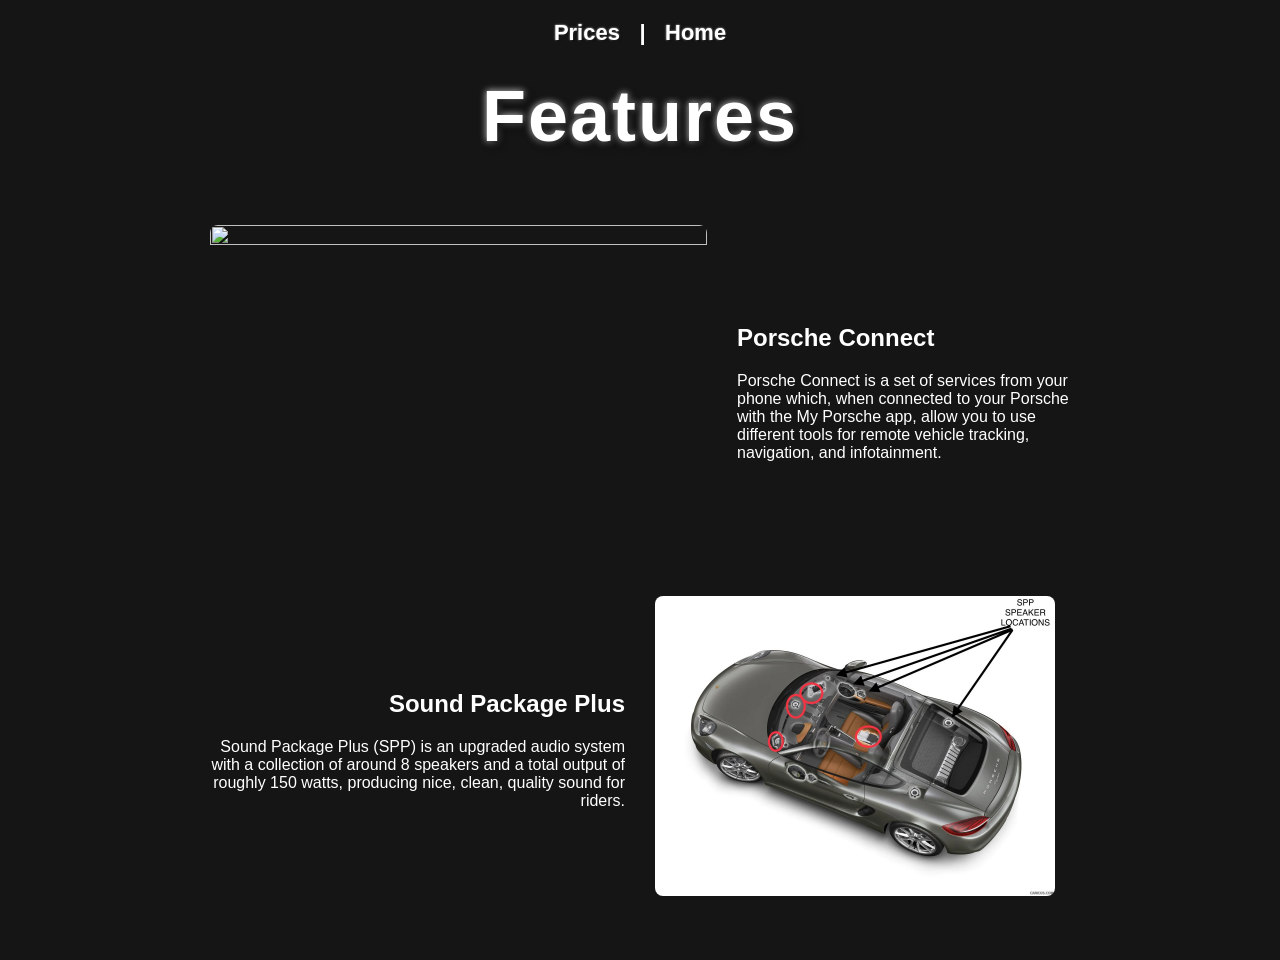
==== features.html @ 54375463 "Features added the actual informational section of features  downloaded 2 new images of porsche conn" ====
<!DOCTYPE html>
<html lang="en">

<head>
    <meta charset="UTF-8">
    <meta name="viewport" content="width=device-width, initial-scale=1.0">
    <title>Porsche 911 Features</title>
    <link rel="stylesheet" href="styles/styles.css">
</head>

<body>
    
    <header>

        <nav class="nav-box">
            <a href="prices.html">Prices</a>
            <span>|</span>
            <a href="index.html">Home</a>
        </nav>

        <h1 class="features-heading">Features</h1>

    </header>

    <main>

        <div class="container">

            <div class="row">
                <div class="media">
                    <img src="assets/porsche_connect.png" width="497" height="331">
                </div>
                <div class="text">
                    <h2>Porsche Connect</h2>
                    <p>Porsche Connect is a set of services from your phone which, when connected to your Porsche with the My Porsche app, allow you to use different tools for remote vehicle tracking, navigation, and infotainment. </p>
                </div>
            </div>
            
            <div class="row-reverse">
                <div class="media">
                    <img src="assets/spp_porsche.png" width="400" height="300">
                </div>
                <div class="reversed-text">
                    <h2>Sound Package Plus</h2>
                    <p>Sound Package Plus (SPP) is an upgraded audio system with a collection of around 8 speakers and a total output of roughly 150 watts, producing nice, clean, quality sound for riders.</p>
                </div>
            </div>

        </div>

    </main>

</body>

</html>
---- styles/styles.css ----
* {
    box-sizing: border-box; 
}


body {
    margin: 0;
    background-color: rgb(21, 21, 21);
    color: white;
    font-family: Helvetica, Arial, sans-serif;
}

.align {
    text-align: center;
}

.hero-text {
    font-weight: bold;
    font-size: clamp(48px, 8vw, 100px);
    z-index: 3;
    position: absolute;
    top: 75%;
    left: 50%;
    transform: translateX(-50%);
    width: 90%;
    margin: 0;
    text-shadow: 3px 3px 8px black, 0px 0px 7px white;
    letter-spacing: 2px;
}

.neon-text {
    font-weight: bold;
    font-size: clamp(40px, 7vw, 72px);
    margin: 0 0 40px;
    text-shadow: 3px 3px 8px black, 0px 0px 7px white;
    letter-spacing: 2px;
}

.hero-media {
    z-index: 1;
    object-fit: cover;
    width: 100%;
    height: 100%;
    position: absolute;
    top: 0;
    left: 0;
}

.hero::after {
    content: "";
    position: absolute;
    inset: 0;
    z-index: 2;
    pointer-events: none;
    background: linear-gradient(to top, rgb(21, 21, 21) 0%, transparent 45%);
}

nav {
    z-index: 3;
    position: absolute;
    top: 0;
    left: 50%;
    transform: translateX(-50%);
    padding-top: 20px;
    white-space: nowrap;
}

nav a {
    color: white;
    font-size: 22px;
    font-weight: bolder;
    margin: 0 15px;
    text-decoration: none;
    text-shadow: 1px 1px 2px black, 0px 0px 2px white;
    display: inline-block;
    transition: transform 0.25s ease;
}

nav a:hover {
    text-decoration: underline;
    transform: scale(1.08);
}

nav span {
    color: white;
    font-size: 22px;
    font-weight: bolder;
}

.hero {
    position: relative;
    width: 100%;
    height: 100vh;
    overflow: hidden;
}

.nav-box {
    color: #ffffff;
    padding-top: 20px;
}

/* models section styling */

.models {
    padding: 60px 24px;
}

.grid {
    display: grid;
    grid-template-columns: 1fr 1fr;
    gap: 48px;
    max-width: 1100px;
    margin: 0 auto;
}

.card {
    background-color: rgb(72, 72, 72);
    border: 3px solid rgb(60, 60, 60);
    border-radius: 12px;
    width: 100%;
    overflow: hidden;
    transition: transform 0.25s ease, box-shadow 0.25s ease, border-color 0.25s ease;
}

.card:hover {
    transform: scale(1.03);
    border-color: rgb(197, 197, 197);
    box-shadow: 4px 4px 18px rgb(0, 0, 0);
}

.card-image {
    display: block;
    width: 100%;
    height: auto;
    aspect-ratio: 1 / 1;
    object-fit: cover;
    border-bottom: 3px solid rgb(65, 65, 65);
}

.card-info {
    padding: 24px 28px 32px;
}

.card-info h3 {
    font-weight: bolder;
    font-size: 26px;
    margin: 0 0 16px;
}

.card-info p {
    font-weight: normal;
    font-size: 18px;
    margin: 8px 0;
}

/* FAQ section styling */

.FAQ {
    padding: 20px 24px 80px;
}

.FAQ-container {
    font-size: 18px;
    max-width: 760px;
    margin: 0 auto;
    text-align: left;
}

.FAQ-item {
    border-bottom: 1px solid rgb(75, 75, 75);
    border-radius: 3px;
    width: 100%;
    margin-bottom: 8px;
}

.FAQ-item:hover {
    background-color: rgb(30, 30, 30);
}

.question-button {
    font-size: 18px;
    padding: 18px 16px;
    text-align: left;
    cursor: pointer;
}

.question-button:focus-visible {
    outline: 2px solid white;
    outline-offset: 2px;
}

.answer {
    font-size: 16px;
    line-height: 1.5;
    padding: 0 16px 20px 32px;
    margin: 0;
    text-align: left;
    color: rgb(190, 190, 190);
}

@media (max-width: 800px) {
    .grid {
        grid-template-columns: 1fr;
        gap: 28px;
    }

    .card:hover {
        transform: none;
    }
}

@media (prefers-reduced-motion: reduce) {
    nav a,
    .card {
        transition: none;
    }

    nav a:hover,
    .card:hover {
        transform: none;
    }
}

/* FEATURES PAGE */

.features-heading {
    text-align: center;
    margin-top: 75px;
    font-weight: bold;
    font-size: clamp(40px, 7vw, 72px);
    text-shadow: 3px 3px 8px black, 0px 0px 7px white;
    letter-spacing: 2px;
}

img {
    max-width: 100%;
    height: auto;
    border-radius: 8px;
  }
  

.container {
    max-width: 900px;
    margin: 0 auto;
    padding: 20px;
}
  
.row {
    display: flex;
    align-items: center;
    gap: 30px;           
    margin-bottom: 40px; 
}
  
.row-reverse {
    display: flex;
    align-items: center;
    gap: 30px;
    margin-bottom: 40px;
    flex-direction: row-reverse;
}
  
.media, 
.text {
    flex: 1;
}

.reversed-text {
    flex: 1;
    text-align: right;
}
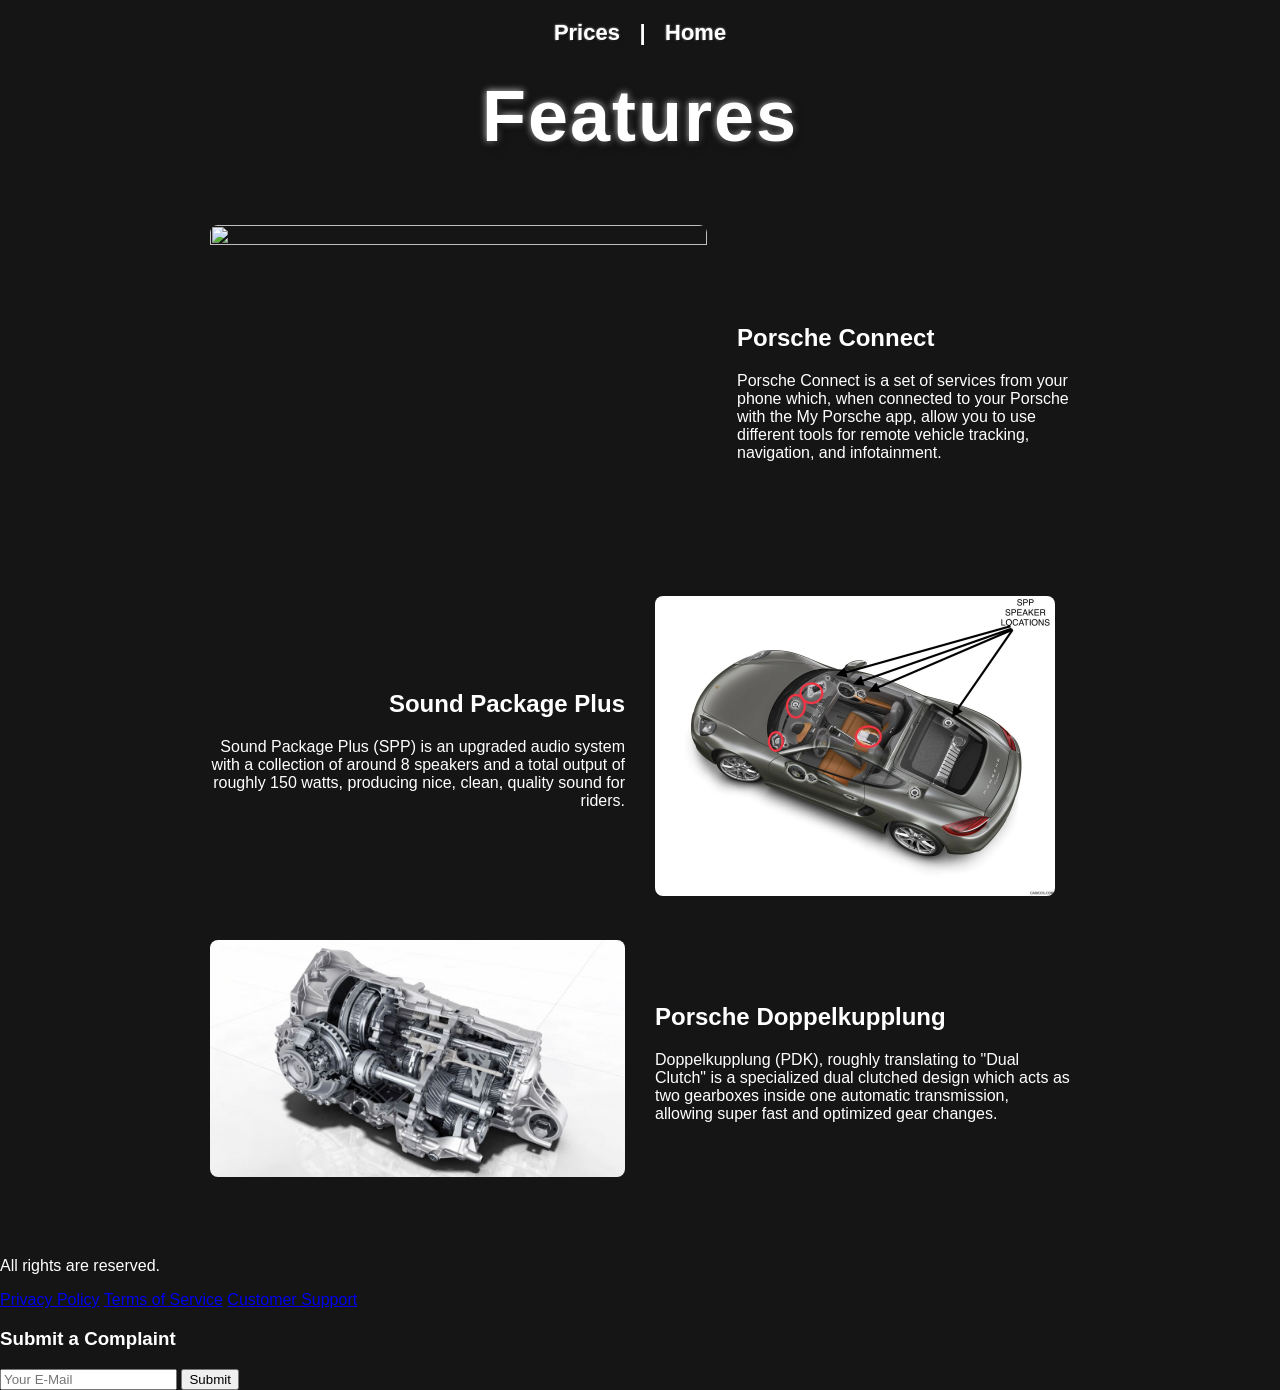
==== commit 5537c875: "More Features added 2 more features with their respective images, information, and row order  added " ====
--- a/features.html
+++ b/features.html
@@ -24,29 +24,63 @@
 
     <main>
 
-        <div class="container">
+        <section>
 
-            <div class="row">
-                <div class="media">
-                    <img src="assets/porsche_connect.png" width="497" height="331">
+            <div class="container">
+
+                <div class="row">
+                    <div class="media">
+                        <img src="assets/porsche_connect.png" width="497" height="331">
+                    </div>
+                    <div class="text">
+                        <h2>Porsche Connect</h2>
+                        <p>Porsche Connect is a set of services from your phone which, when connected to your Porsche with the My Porsche app, allow you to use different tools for remote vehicle tracking, navigation, and infotainment. </p>
+                    </div>
                 </div>
-                <div class="text">
-                    <h2>Porsche Connect</h2>
-                    <p>Porsche Connect is a set of services from your phone which, when connected to your Porsche with the My Porsche app, allow you to use different tools for remote vehicle tracking, navigation, and infotainment. </p>
+                
+                <div class="row-reverse">
+                    <div class="media">
+                        <img src="assets/spp_porsche.png" width="400" height="300">
+                    </div>
+                    <div class="reversed-text">
+                        <h2>Sound Package Plus</h2>
+                        <p>Sound Package Plus (SPP) is an upgraded audio system with a collection of around 8 speakers and a total output of roughly 150 watts, producing nice, clean, quality sound for riders.</p>
+                    </div>
                 </div>
-            </div>
-            
-            <div class="row-reverse">
-                <div class="media">
-                    <img src="assets/spp_porsche.png" width="400" height="300">
+
+                <div class="row">
+                    <div class="media">
+                        <img src="assets/pdk_porsche.png" width="525" height="300">
+                    </div>
+                    <div class="text">
+                        <h2>Porsche Doppelkupplung</h2>
+                        <p>Doppelkupplung (PDK), roughly translating to "Dual Clutch" is a specialized dual clutched design which acts as two gearboxes inside one automatic transmission, allowing super fast and optimized gear changes.</p>
+                    </div>
                 </div>
-                <div class="reversed-text">
-                    <h2>Sound Package Plus</h2>
-                    <p>Sound Package Plus (SPP) is an upgraded audio system with a collection of around 8 speakers and a total output of roughly 150 watts, producing nice, clean, quality sound for riders.</p>
-                </div>
+
             </div>
 
-        </div>
+        </section>
+
+        <footer>
+
+            <div class="footer-content">
+                <p>All rights are reserved.</p>
+                <a href="#">Privacy Policy</a>
+                <a href="#">Terms of Service</a>
+                <a href="#">Customer Support</a>
+            </div>
+
+            <section class="complaint-form">
+
+                <h3>Submit a Complaint</h3>
+                <form></form>
+                <input type="email" placeholder="Your E-Mail">
+                <button>Submit</button>
+
+            </section>
+
+        </footer>
 
     </main>
 
--- a/styles/styles.css
+++ b/styles/styles.css
@@ -268,4 +268,8 @@
 .reversed-text {
     flex: 1;
     text-align: right;
+}
+
+img:hover {
+    box-shadow: 4px 4px 4px rgb(34, 34, 34);
 }
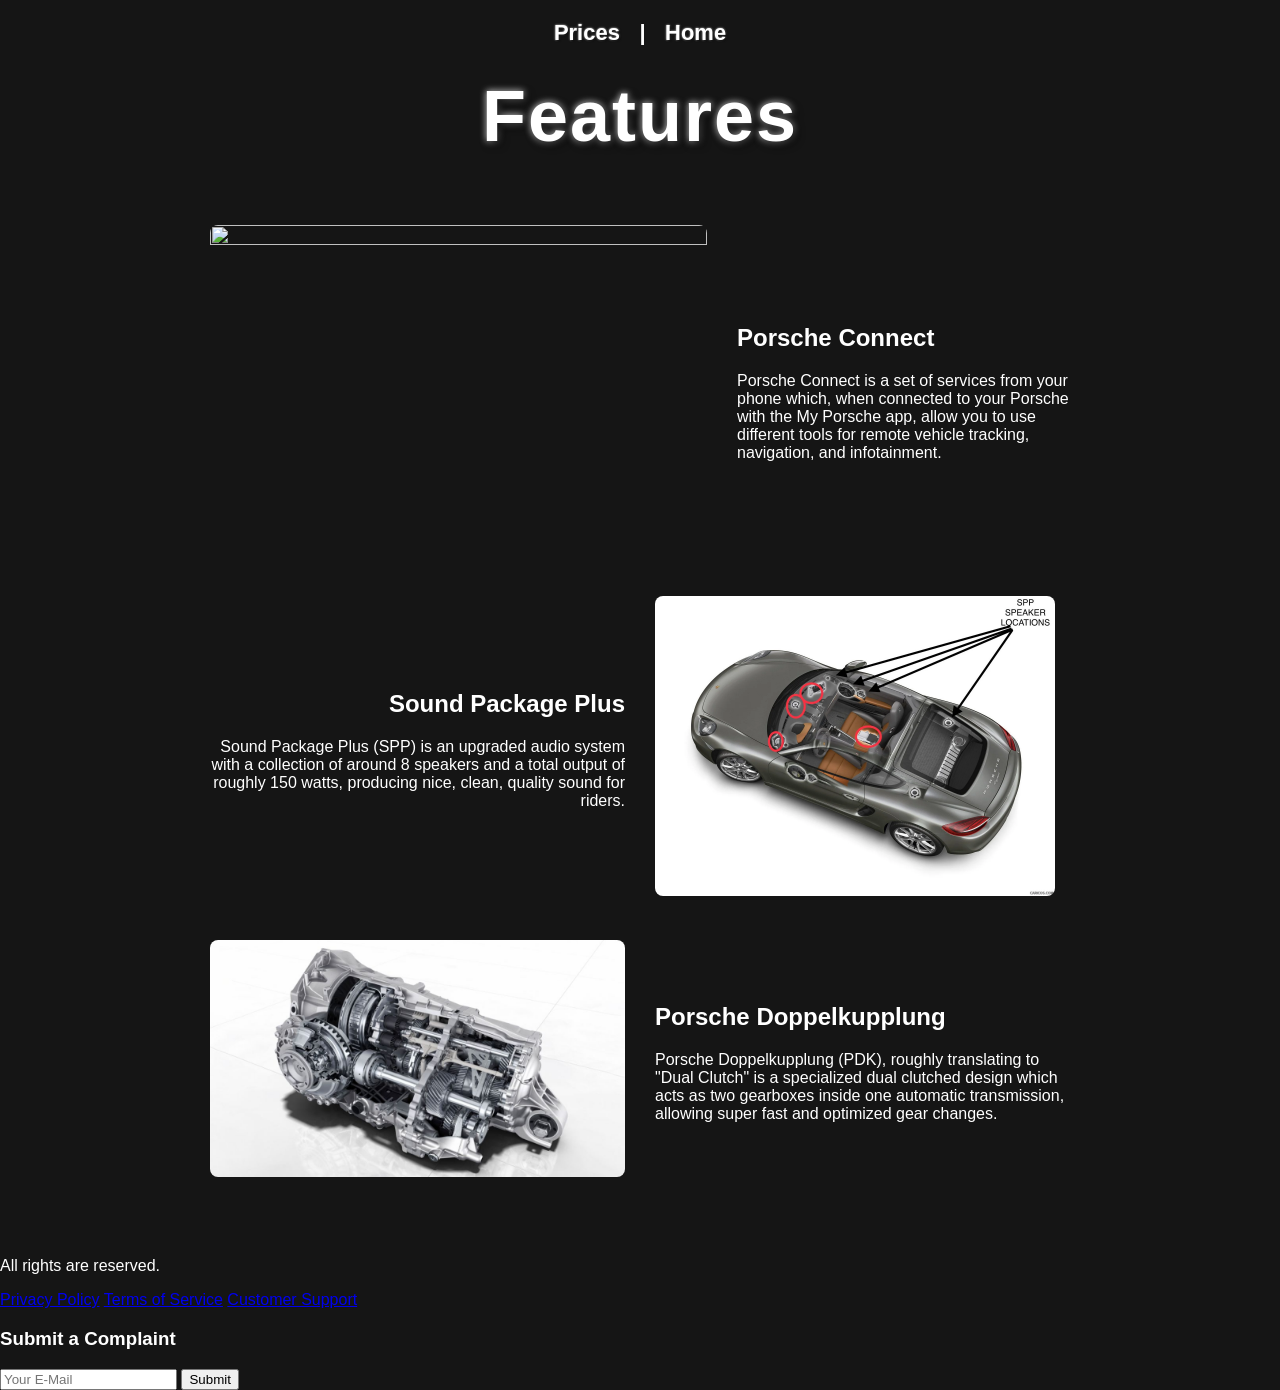
==== commit 161e58fa: "Update features.html" ====
--- a/features.html
+++ b/features.html
@@ -54,7 +54,7 @@
                     </div>
                     <div class="text">
                         <h2>Porsche Doppelkupplung</h2>
-                        <p>Doppelkupplung (PDK), roughly translating to "Dual Clutch" is a specialized dual clutched design which acts as two gearboxes inside one automatic transmission, allowing super fast and optimized gear changes.</p>
+                        <p>Porsche Doppelkupplung (PDK), roughly translating to "Dual Clutch" is a specialized dual clutched design which acts as two gearboxes inside one automatic transmission, allowing super fast and optimized gear changes.</p>
                     </div>
                 </div>
 
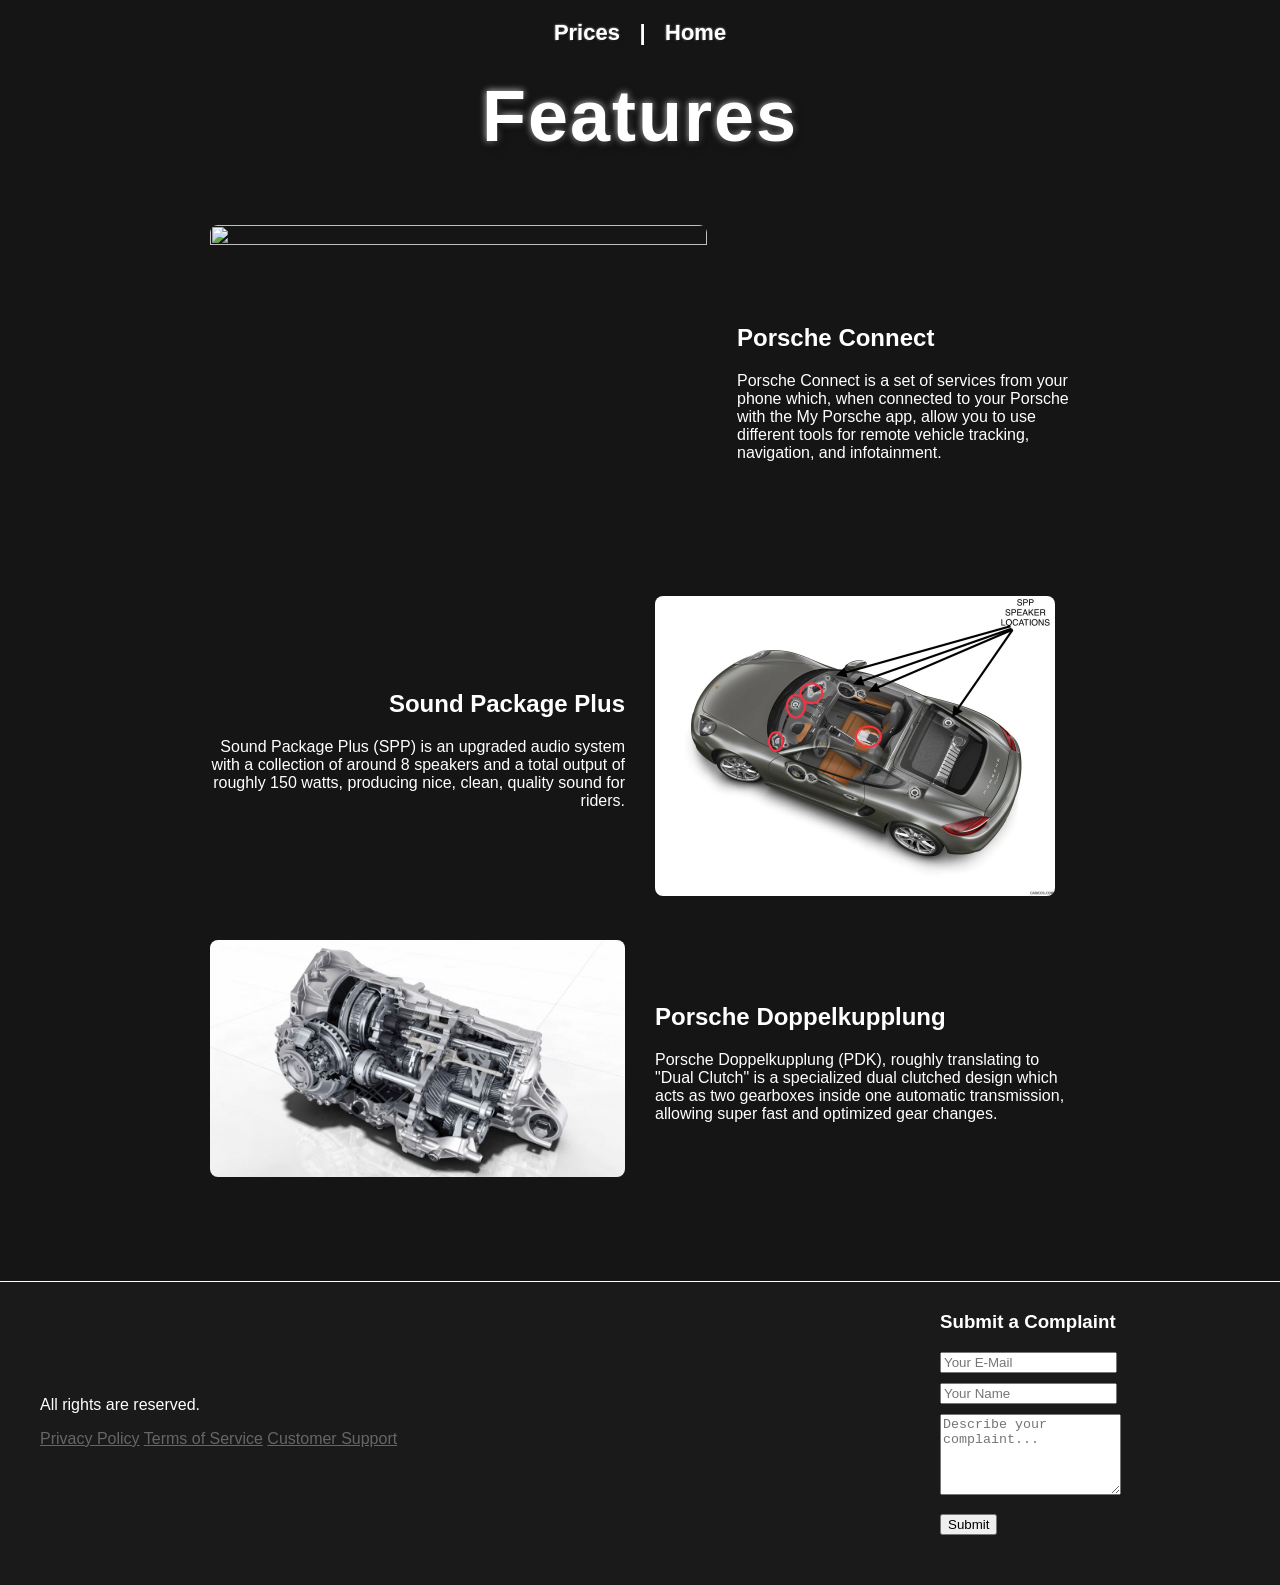
==== commit 7f873c5a: "Footer Tweaks added an extra input for name and a textarea for the complaint  added br between them " ====
--- a/features.html
+++ b/features.html
@@ -75,7 +75,11 @@
 
                 <h3>Submit a Complaint</h3>
                 <form></form>
-                <input type="email" placeholder="Your E-Mail">
+                <input class="complaint-single" type="email" placeholder="Your E-Mail" required>
+                <br>
+                <input class="complaint-single" type="text" placeholder="Your Name" required>
+                <textarea rows="5" placeholder="Describe your complaint..." required></textarea>
+                <br>
                 <button>Submit</button>
 
             </section>
--- a/styles/styles.css
+++ b/styles/styles.css
@@ -272,4 +272,47 @@
 
 img:hover {
     box-shadow: 4px 4px 4px rgb(34, 34, 34);
+}
+
+/* FOOTER STYLES */
+
+footer {
+    background-color: rgb(26, 26, 26);
+    border-top: 1px solid #ffffff;
+    padding: 50px 40px;
+    padding-top: 10px;
+    margin-top: 40px;
+    display: flex;
+    align-items: center;
+    gap: 30px;
+}
+
+.footer-content {
+    margin: 0 auto;
+    flex: 1;
+}
+
+footer a {
+    color: rgb(102, 102, 102);
+}
+
+footer a:hover {
+    color: rgb(158, 158, 158);
+}
+
+.complaint-form {
+    max-width: 300px;
+    flex: 1;
+}
+
+.complaint-single {
+    width: 177px;
+}
+
+input {
+    margin-bottom: 10px;
+}
+
+button {
+    margin-top: 15px;
 }
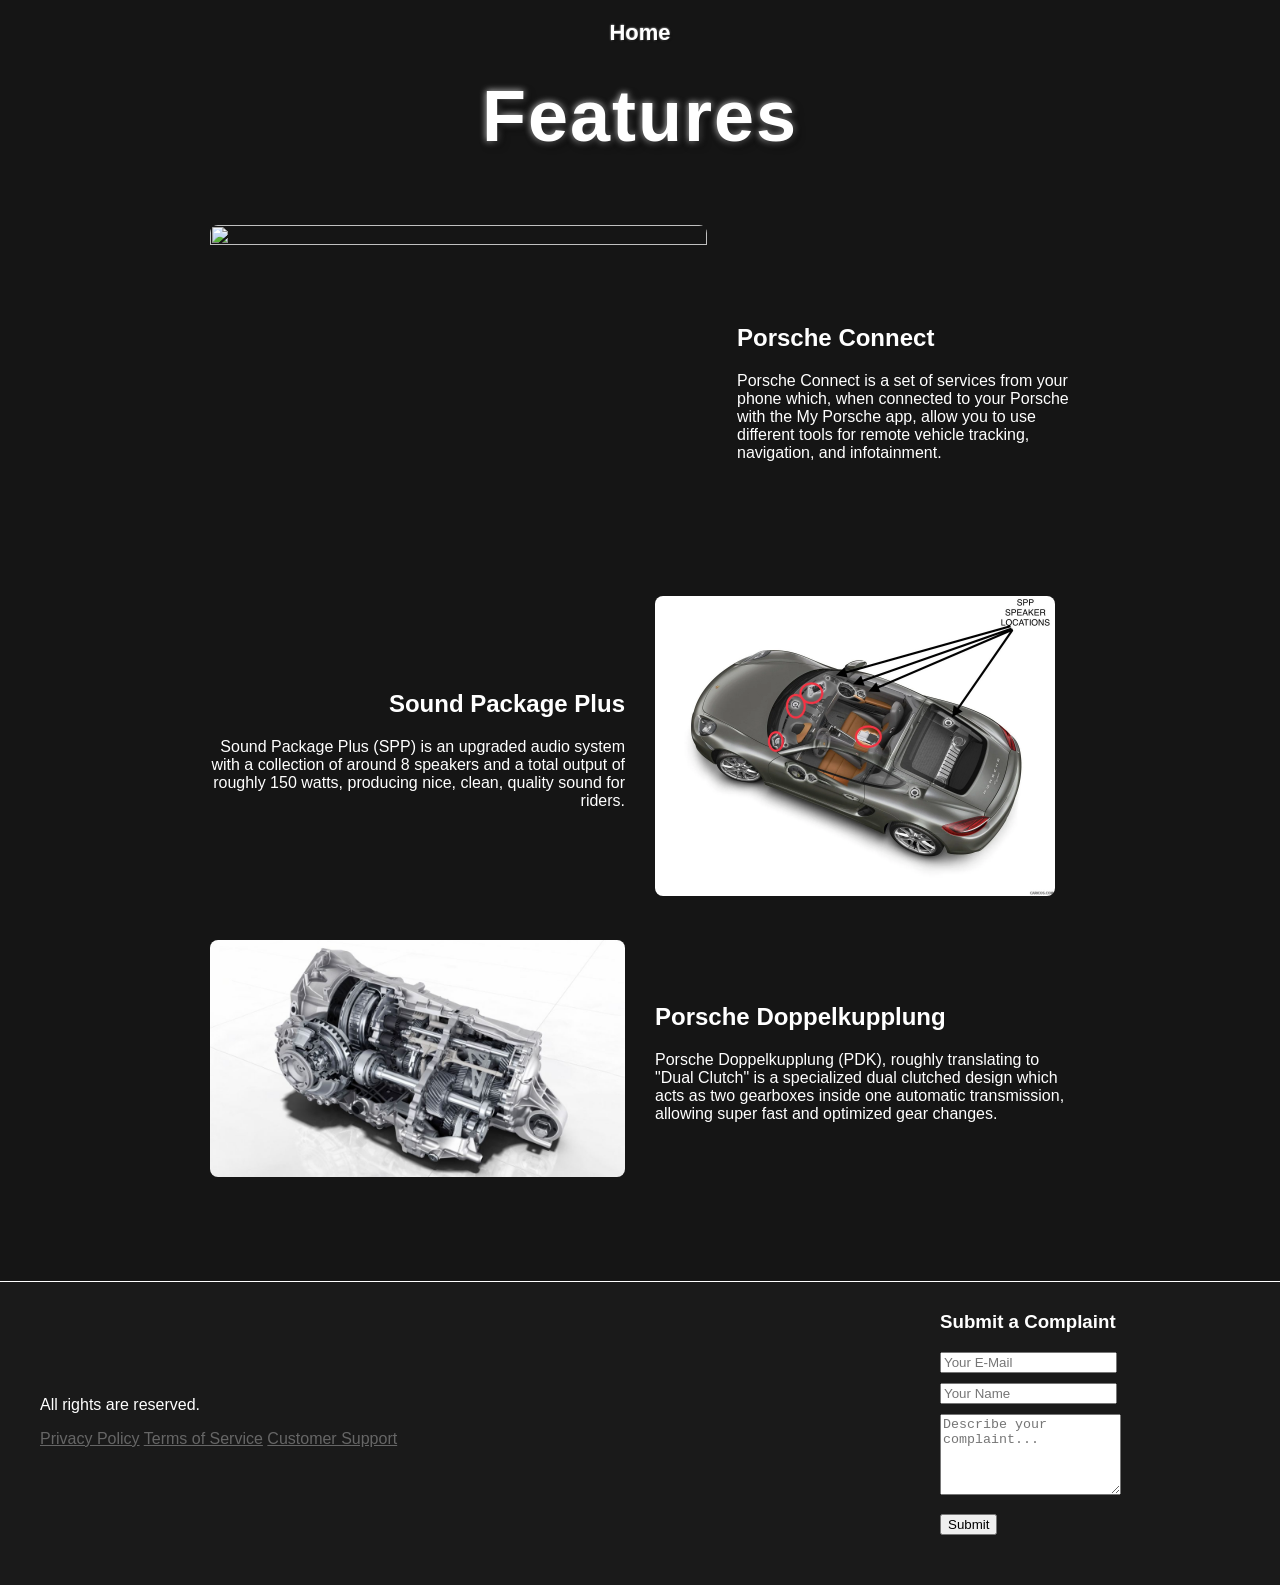
==== commit 3fba68cc: "Removed Prices deleted prices from each navigation section" ====
--- a/features.html
+++ b/features.html
@@ -13,8 +13,6 @@
     <header>
 
         <nav class="nav-box">
-            <a href="prices.html">Prices</a>
-            <span>|</span>
             <a href="index.html">Home</a>
         </nav>
 
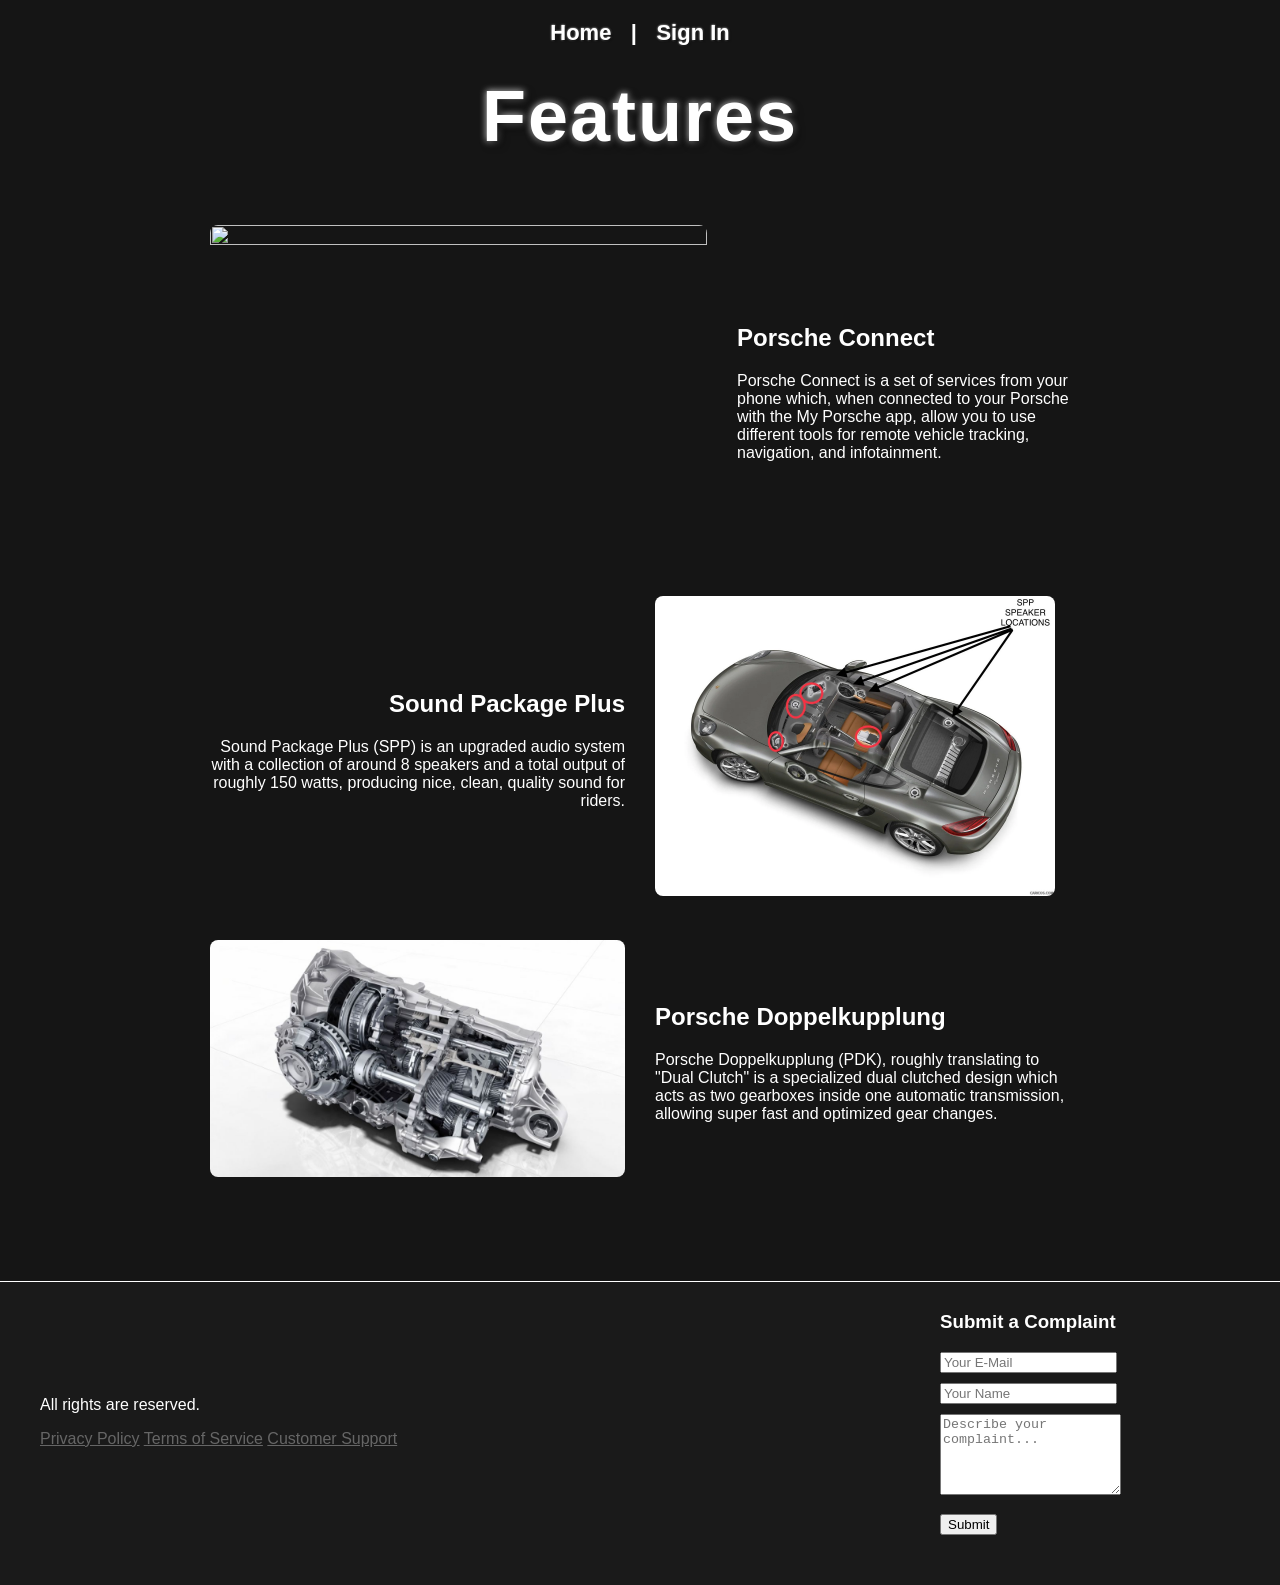
==== commit 9cfb2f8b: "Account Authentication Added 3 new files: singin.html, signup.html, and auth.js  In signin.html:  Ad" ====
--- a/features.html
+++ b/features.html
@@ -14,6 +14,8 @@
 
         <nav class="nav-box">
             <a href="index.html">Home</a>
+            <span>|</span>
+            <a href="signin.html">Sign In</a>
         </nav>
 
         <h1 class="features-heading">Features</h1>
@@ -72,13 +74,17 @@
             <section class="complaint-form">
 
                 <h3>Submit a Complaint</h3>
-                <form></form>
-                <input class="complaint-single" type="email" placeholder="Your E-Mail" required>
-                <br>
-                <input class="complaint-single" type="text" placeholder="Your Name" required>
-                <textarea rows="5" placeholder="Describe your complaint..." required></textarea>
-                <br>
-                <button>Submit</button>
+                <form id="complaintForm">
+                    <input id="userEmail" class="complaint-single" type="email" placeholder="Your E-Mail">
+                    <br>
+                    <input id="userName" class="complaint-single" type="text" placeholder="Your Name">
+
+                    <textarea id="response" rows="5" placeholder="Describe your complaint..."></textarea>
+                    <br>
+                    <button>Submit</button>
+                </form>
+                
+                <script src="scripts/script.js"></script>
 
             </section>
 
--- a/styles/styles.css
+++ b/styles/styles.css
@@ -315,4 +315,33 @@
 
 button {
     margin-top: 15px;
+}
+
+/* SIGN IN */
+
+.sign-in {
+    background-color: rgb(29, 29, 29);
+    border: 2px solid rgb(67, 67, 67);
+    width: 300px;
+    height: 270px;
+    margin-left: 440px;
+    margin-top: 200px;
+}
+
+.sign-in-text {
+    text-align: center;
+}
+
+.sign-in-input {
+    margin-left: 44px;
+}
+
+.email {
+    margin-top: 15px;
+    margin-bottom: 20px;
+}
+
+.sign-up-redirect {
+    color: rgb(73, 72, 72);
+    margin: 40px 0px 40px 80px;
 }
